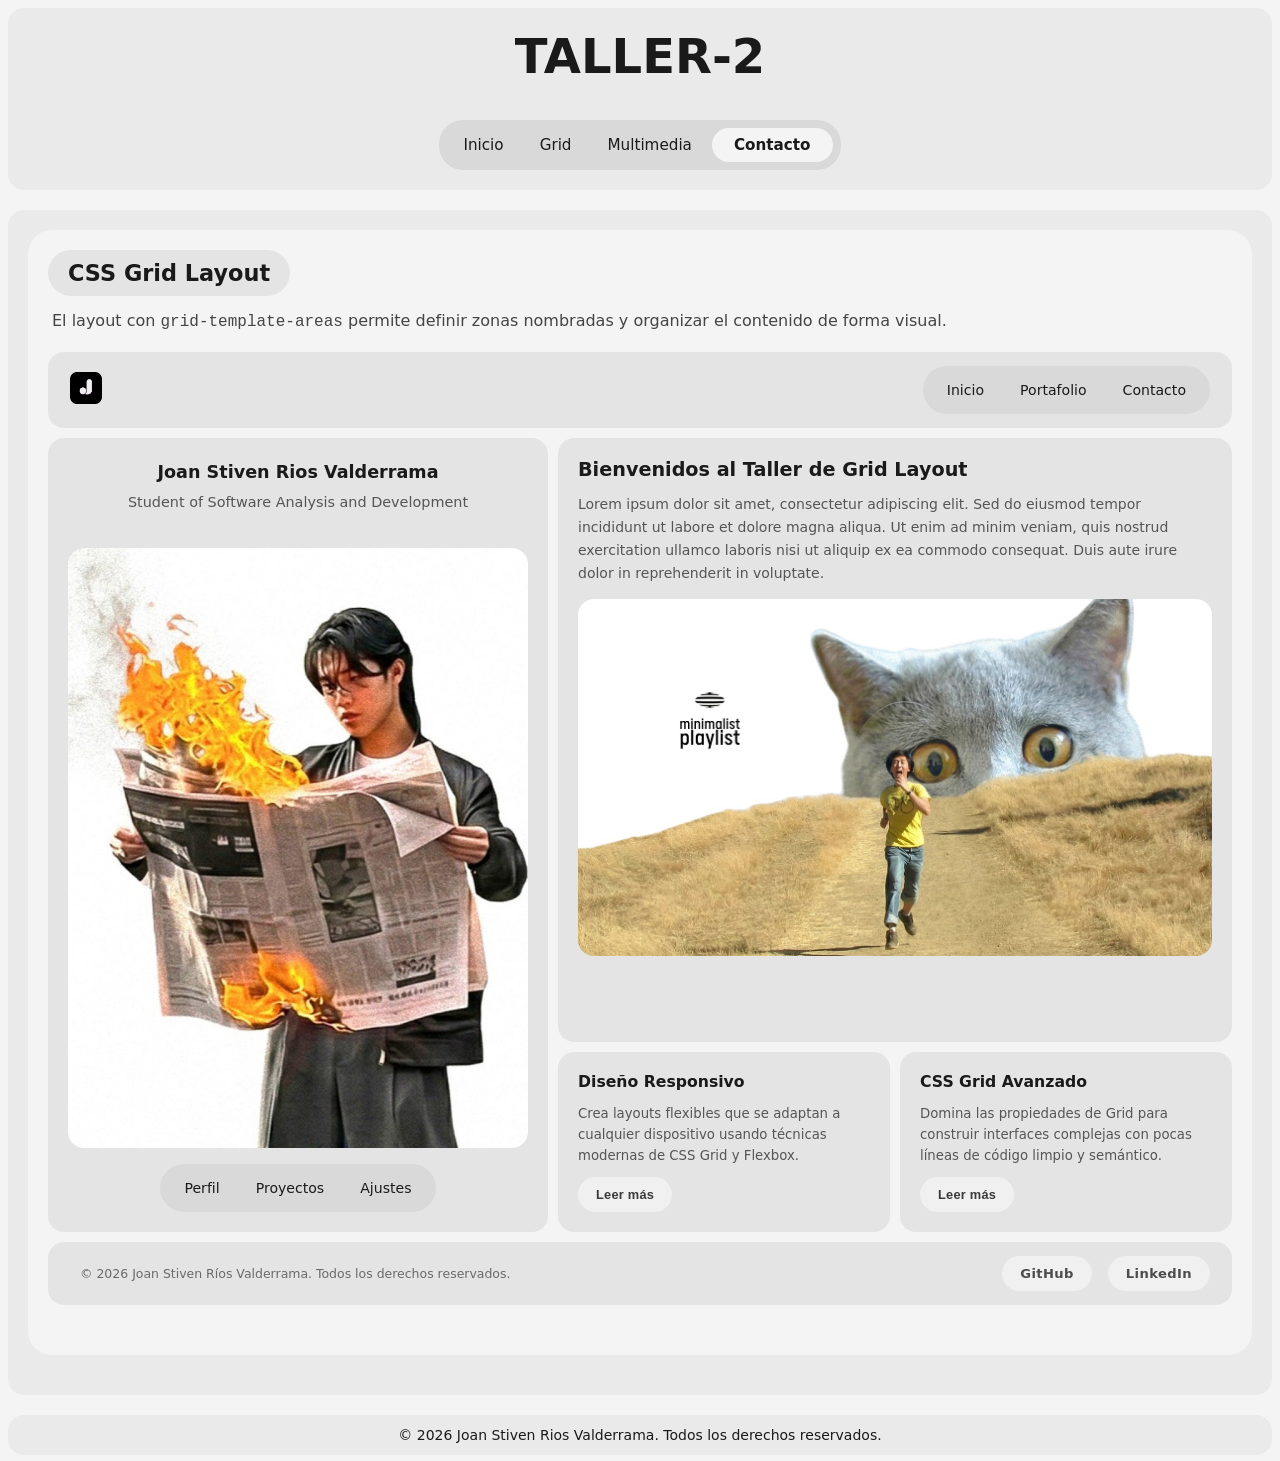
==== contact.html @ 23f7b006 "Add files via upload" ====
<!doctype html>
<html lang="es-CO">
  <head>
    <meta charset="UTF-8" />
    <meta name="viewport" content="width=device-width, initial-scale=1.0" />
    <title>TALLER-2</title>

    <!-- TAGS SEO -->
    <meta name="author"      content="Joan Stiven Rios Valderrama" />
    <meta name="description" content="Taller #2 de HTML y CSS — Grid y Box Model" />
    <meta name="keywords"    content="Desarrollo, Frontend, Maquetado Web, HTML, CSS, Grid" />

    <!-- TAGS Mobile / PWA -->
    <meta name="theme-color"                           content="#1a1a1a" />
    <meta name="MobileOptimized"                       content="width" />
    <meta name="HandheldFriendly"                      content="true" />
    <meta name="mobile-web-app-capable"                content="yes" />
    <meta name="apple-mobile-web-app-status-bar-style" content="black-translucent" />

    <link rel="shortcut icon" href="./assets/img/logo.png" type="image/png" />

    <link rel="stylesheet" href="./assets/css/base.css" />
    <link rel="stylesheet" href="./assets/css/contact.css" />
  </head>

  <body>

    <!-- HEADER -->
    <header class="header">
      <h1>TALLER-2</h1>

      <nav class="nav" aria-label="Navegación principal">
        <ul class="nav__list">
          <li class="nav__item"><a href="index.html">Inicio</a></li>
          <li class="nav__item"><a href="grid.html">Grid</a></li>
          <li class="nav__item"><a href="multimedia.html">Multimedia</a></li>
          <li class="nav__item"><a href="contact.html" class="active">Contacto</a></li>
        </ul>
      </nav>
    </header>

    <!-- MAIN -->
    <main>

      <!-- CSS Grid layout -->
      <section aria-labelledby="titulo-grid">
        <div class="section-card">
          <h2 id="titulo-grid" class="section-title">CSS Grid Layout</h2>
          <p class="section-description">
            El layout con <code>grid-template-areas</code> permite definir zonas
            nombradas y organizar el contenido de forma visual.
          </p>

          <div class="layout-grid">

            <!-- Grid layout header: logo + navbar -->
            <header class="grid-cell cell--header">
              <div class="cell-header__brand">
                <span class="brand-name"><img src="./assets/img/logo.png" alt="my-logo"></span>
              </div>
              <nav aria-label="Navegación del demo">
                <ul class="cell-nav__list">
                  <li><a href="#" class="cell-nav__link">Inicio</a></li>
                  <li><a href="#" class="cell-nav__link">Portafolio</a></li>
                  <li><a href="#" class="cell-nav__link">Contacto</a></li>
                </ul>
              </nav>
            </header>

            <!-- Grid layout sidebar: profile card and navbar -->
            <aside class="grid-cell cell--sidebar">
              <div class="profile-card">
                <h4 class="profile-card__name">Joan Stiven Rios Valderrama</h4>
                <h3 class="profile-card__role">Student of Software Analysis and Development</h3>
                <img
                  src="./assets/img/example-img-perfil.jpg"
                  alt="Foto de perfil del usuario"
                  class="profile-card__avatar"
                />

                <nav aria-label="Navegación lateral">
                  <ul class="profile-card__nav">
                    <li><a href="#">Perfil</a></li>
                    <li><a href="#">Proyectos</a></li>
                    <li><a href="#">Ajustes</a></li>
                  </ul>
                </nav>
              </div>
            </aside>

            <!-- Grid layout main: title, text, and image -->
            <div class="grid-cell cell--main">
              <h1 class="cell-main__title">Bienvenidos al Taller de Grid Layout</h1>
              <p class="cell-main__text">
                Lorem ipsum dolor sit amet, consectetur adipiscing elit. Sed do eiusmod
                tempor incididunt ut labore et dolore magna aliqua. Ut enim ad minim
                veniam, quis nostrud exercitation ullamco laboris nisi ut aliquip ex ea
                commodo consequat. Duis aute irure dolor in reprehenderit in voluptate.
              </p>
              <img
                src="./assets/img/example-img-content.jpg"
                alt="Imagen ilustrativa del contenido principal"
                class="cell-main__image"
              />
            </div>

            <!-- Grid layout section 1: info card -->
            <section class="grid-cell cell--sec1" aria-label="Tarjeta: Diseño Responsivo">
              <div class="info-card">
                <h3 class="info-card__title">Diseño Responsivo</h3>
                <p class="info-card__text">
                  Crea layouts flexibles que se adaptan a cualquier dispositivo
                  usando técnicas modernas de CSS Grid y Flexbox.
                </p>
                <button class="button-read-more" type="button">Leer más</button>
              </div>
            </section>

            <!-- Grid layout section 2: info card -->
            <section class="grid-cell cell--sec2" aria-label="Tarjeta: CSS Grid Avanzado">
              <div class="info-card">
                <h3 class="info-card__title">CSS Grid Avanzado</h3>
                <p class="info-card__text">
                  Domina las propiedades de Grid para construir interfaces
                  complejas con pocas líneas de código limpio y semántico.
                </p>
                <button class="button-read-more" type="button">Leer más</button>
              </div>
            </section>

            <!-- Grid layout footer: copyright + social links -->
            <footer class="grid-cell cell--footer">
              <p class="cell-footer__copyright">
                &copy; 2026 Joan Stiven Ríos Valderrama. Todos los derechos reservados.
              </p>
              <div class="cell-footer__social">
                <a href="#" class="social-link">GitHub</a>
                <a href="#" class="social-link">LinkedIn</a>
              </div>
            </footer>

          </div>
        </div>
      </section>

    </main>

    <!-- FOOTER -->
    <footer class="footer">
      <p>&copy; 2026 Joan Stiven Rios Valderrama. Todos los derechos reservados.</p>
    </footer>

  </body>
</html>
---- assets/css/base.css ----
/* base.css — Shared styles for all pages */


/* Global CSS variables */

:root {
  --background:         #f4f4f4;
  --surface:            #eaeaea;
  --surface-secondary:  #d9d9d9;
  --surface-tertiary:   #cfcfcf;
  --surface-media:      #e4e4e4;

  --text-primary:   #1a1a1a;
  --text-muted:     #444444;
  --link-color:     #1a1a1a;

  --font-family: "Segoe UI", system-ui, sans-serif;

  --radius-small:  12px;
  --radius-medium: 16px;
  --radius-large:  24px;
  --radius-pill:   999px;

  --gap:     20px;
  --padding: 20px;
}


/* Remove default browser styles */

*,
*::before,
*::after {
  margin: 0;
  padding: 0;
  box-sizing: border-box;
  -webkit-tap-highlight-color: transparent;   /* Remove tap highlight on mobile devices */
}

::-webkit-scrollbar {
  display: none;     /* Hide the scrollbar */
}

h1 {
  margin-bottom: 24px;
  font-size: 3rem;
}


/* Global document styles */

body {
  font-family: var(--font-family);
  background-color: var(--background);
  color: var(--text-primary);
  min-height: 100vh;
  display: flex;
  flex-direction: column;
  padding: 8px;
  gap: var(--gap);
}

a {
  text-decoration: none;
  color: var(--link-color);
}


/* Header */

.header {
  width: 100%;
  padding: var(--padding);
  border-radius: var(--radius-medium);
  background-color: var(--surface);
  display: flex;
  flex-direction: column;
  align-items: center;
  gap: 12px;
}


/* Navigation */

.nav {
  display: inline-flex;
  background-color: var(--surface-secondary);
  padding: 8px;
  border-radius: var(--radius-large);
}

.nav__list {
  display: flex;
  align-items: center;
  flex-wrap: wrap;
  justify-content: center;
  gap: 4px;
  list-style: none;
}

.nav__item a {
  display: block;
  padding: 8px 16px;
  border-radius: var(--radius-pill);
  font-size: 0.95rem;
  white-space: nowrap;
  transition:
    padding          0.35s cubic-bezier(0.34, 1.56, 0.64, 1),
    background-color 0.25s ease;
}

.nav__item a:hover {
  background-color: var(--surface);
  padding: 8px 26px;
}

.nav__item a:active {
  padding: 8px 30px;
}

.nav__item a.active {
  background-color: var(--background);
  font-weight: 600;
  padding: 8px 22px;
}


/* Main content area */

main {
  flex: 1;
  width: 100%;
  padding: var(--padding);
  border-radius: var(--radius-medium);
  background-color: var(--surface);
}


/* Footer */

.footer {
  width: 100%;
  padding: 12px var(--padding);
  border-radius: var(--radius-medium);
  background-color: var(--surface);
  text-align: center;
  font-size: 0.875rem;
  color: var(--text-primary);
}


/* Visually hidden (accessible to screen readers) */

.visually-hidden {
  position: absolute;
  width: 1px;
  height: 1px;
  overflow: hidden;
  clip: rect(0 0 0 0);
  white-space: nowrap;
}
---- assets/css/contact.css ----
/* contact.css — Styles for contact.html only */


/* Section card wrapper */

.section-card {
  background-color: var(--background);
  border-radius: var(--radius-large);
  padding: var(--padding);
  margin-bottom: var(--gap);
}

.section-title {
  display: inline-block;
  width: fit-content;
  padding: 10px 20px;
  background-color: var(--surface-media);
  border-radius: var(--radius-pill);
  font-size: 1.4rem;
  margin-bottom: 12px;
}

.section-description {
  font-size: 1rem;
  line-height: 1.6;
  padding: 0 4px;
  color: var(--text-muted);
  margin-bottom: 16px;
}


/* Grid layout */

.layout-grid {
  display: grid;
  grid-template-columns: 500px 1fr 1fr;
  grid-template-rows: auto 1fr auto auto auto;
  grid-template-areas:
    "header  header  header"
    "sidebar main    main"
    "sidebar sec1    sec2"
    "footer  footer  footer";
  gap: 10px;
  width: 100%;
  margin-bottom: var(--gap);
  align-items: stretch;
}

/* Shared base for every grid cell */
.grid-cell {
  padding: 20px;
  background-color: var(--surface-media);
  border-radius: var(--radius-medium);
  display: flex;
  align-items: center;
  justify-content: center;
  font-weight: 500;
  text-align: center;
  flex-direction: column;
}

/* Grid area assignments */
.cell--header  { grid-area: header; }
.cell--sidebar { grid-area: sidebar; }
.cell--main    { grid-area: main; }
.cell--sec1    { grid-area: sec1; }
.cell--sec2    { grid-area: sec2; }
.cell--footer  { grid-area: footer; }


/* Header and footer: horizontal row layout */

.cell--header, .cell--footer {
  flex-direction: row;
  justify-content: space-between;
  align-items: center;
  padding: 14px 22px;
  text-align: left;
}

/* Sidebar, main, and section cells: left-aligned column */
.cell--sidebar, .cell--main, .cell--sec1, .cell--sec2 {
  flex-direction: column;
  align-items: flex-start;
  justify-content: flex-start;
  text-align: left;
}

/* Sidebar stretches to fill available height */
.cell--sidebar {
  padding: 0;
  align-self: stretch;
}


/* Header cell: brand logo + nav */

.cell-header__brand {
  display: flex;
  align-items: center;
  gap: 8px;
}

.brand-name img {
  width: 32px;
  height: 32px;
}

/* Header nav: same pill container as the global .nav */
.cell--header nav {
  display: inline-flex;
  background-color: var(--surface-secondary);
  padding: 8px;
  border-radius: var(--radius-large);
}

.cell-nav__list {
  display: flex;
  align-items: center;
  gap: 4px;
  list-style: none;
  padding: 0;
  margin: 0;
}

/* Header nav links: same style as global .nav__item a */
.cell-nav__link {
  display: block;
  padding: 8px 16px;
  border-radius: var(--radius-pill);
  font-size: 0.88rem;
  font-weight: 500;
  color: inherit;
  text-decoration: none;
  white-space: nowrap;
  transition:
    padding          0.35s cubic-bezier(0.34, 1.56, 0.64, 1),
    background-color 0.25s ease;
}

.cell-nav__link:hover {
  background-color: var(--surface);
  padding: 8px 26px;
}

.cell-nav__link:active {
  padding: 8px 30px;
}


/* Sidebar cell: profile card with avatar and vertical nav */

.profile-card {
  width: 100%;
  height: 100%;
  padding: 24px 20px 20px;
  display: flex;
  flex-direction: column;
  align-items: center;
  gap: 0;
}

.profile-card__avatar {
  margin-top: 22px;
  width: 100%;
  height: 600px;
  min-height: 0;
  border-radius: var(--radius-medium);
  object-fit: cover;
  display: block;
  margin-bottom: 16px;
}

.profile-card__name {
  font-size: 1.1rem;
  font-weight: 700;
  margin: 0 0 12px;
}

.profile-card__role {
    opacity: 0.7;
  font-size: 0.9rem;
  font-weight: 400;
  margin: 0 0 16px;
}

/* Vertical nav: same pill container as the global header nav */
.profile-card__nav {
  display: flex;
  width: 100%;
  gap: 4px;
  list-style: none;
  padding: 8px;
  margin: 0;
  background-color: var(--surface-secondary);
  border-radius: var(--radius-large);
}

/* Vertical nav links: same animation as global .nav__item a */
.profile-card__nav a {
  display: block;
  padding: 8px 16px;
  border-radius: var(--radius-pill);
  font-size: 0.88rem;
  font-weight: 500;
  color: inherit;
  text-decoration: none;
  white-space: nowrap;
  transition:
    padding          0.35s cubic-bezier(0.34, 1.56, 0.64, 1),
    background-color 0.25s ease;
}

.profile-card__nav a:hover {
  background-color: var(--surface);
  padding: 8px 26px;
}

.profile-card__nav a:active {
  padding: 8px 30px;
}


/* Main cell */

.cell-main__title {
  font-size: 1.2rem;
  font-weight: 700;
  margin: 0 0 10px;
  line-height: 1.3;
}

.cell-main__text {
  font-size: 0.875rem;
  line-height: 1.65;
  opacity: 0.7;
  margin: 0 0 14px;
}

.cell-main__image {
  width: 100%;
  max-width: 100%;
  height: auto;
  border-radius: var(--radius-medium);
  display: block;
}


/* Section cells: info cards */

.info-card {
  display: flex;
  flex-direction: column;
  gap: 10px;
  width: 100%;
  height: 100%;
}

.info-card__title {
  font-size: 0.98rem;
  font-weight: 700;
  margin: 0;
  line-height: 1.3;
}

.info-card__text {
  font-size: 0.83rem;
  line-height: 1.6;
  opacity: 0.7;
  margin: 0;
  flex: 1;
}

.button-read-more {
  align-self: flex-start;
  padding: 10px 18px;
  background-color: var(--background);
  border-radius: var(--radius-pill);
  font-size: 0.8rem;
  font-weight: 600;
  cursor: pointer;
  border: none;
  letter-spacing: 0.02em;
  margin-top: auto;
  opacity: 0.75;
  transition: opacity 0.2s ease;
}

.button-read-more:hover {
  opacity: 1;
}

/* Footer cell */

.cell-footer__copyright {
  font-size: 0.78rem;
  opacity: 0.6;
  margin: 10px;
  font-weight: 400;
}

.cell-footer__social {
  display: flex;
  gap: 16px;
}

.social-link {
  background-color: var(--background);
  border-radius: var(--radius-pill);
  padding: 10px 18px;
  text-decoration: none;
  font-size: 0.82rem;
  font-weight: 600;
  color: inherit;
  opacity: 0.75;
  letter-spacing: 0.03em;
  transition: opacity 0.2s ease;
}

.social-link:hover {
  opacity: 1;
}


/* Responsive */

@media (max-width: 700px) {
  .layout-grid {
    grid-template-columns: 1fr;
    grid-template-areas:
      "header"
      "sidebar"
      "main"
      "sec1"
      "sec2"
      "footer";
  }

  .grid-cell {
    padding: 16px;
    font-size: 0.875rem;
  }

  .cell--header {
    flex-direction: column;
    justify-content: center;
    align-items: center;
    gap: 12px;
  }
  
  .brand-name img {
    width: 56px;
    height: 56px;
  }

  .profile-card {
    align-items: center;
    text-align: center;
  }

  .profile-card__name,
  .profile-card__role {
    text-align: center;
  }

  .profile-card__avatar {
    height: 220px;
  }

  .profile-card__nav {
    flex-direction: row;
    flex-wrap: nowrap;
    justify-content: space-around;
    width: 100%;
  }

  .profile-card__nav li {
    flex: 1;
    text-align: center;
  }

  .profile-card__nav a {
    display: block;
    padding: 8px 4px;
    text-align: center;
    white-space: nowrap;
  }

  .cell--footer {
    flex-wrap: wrap;
    gap: 8px;
  }
}
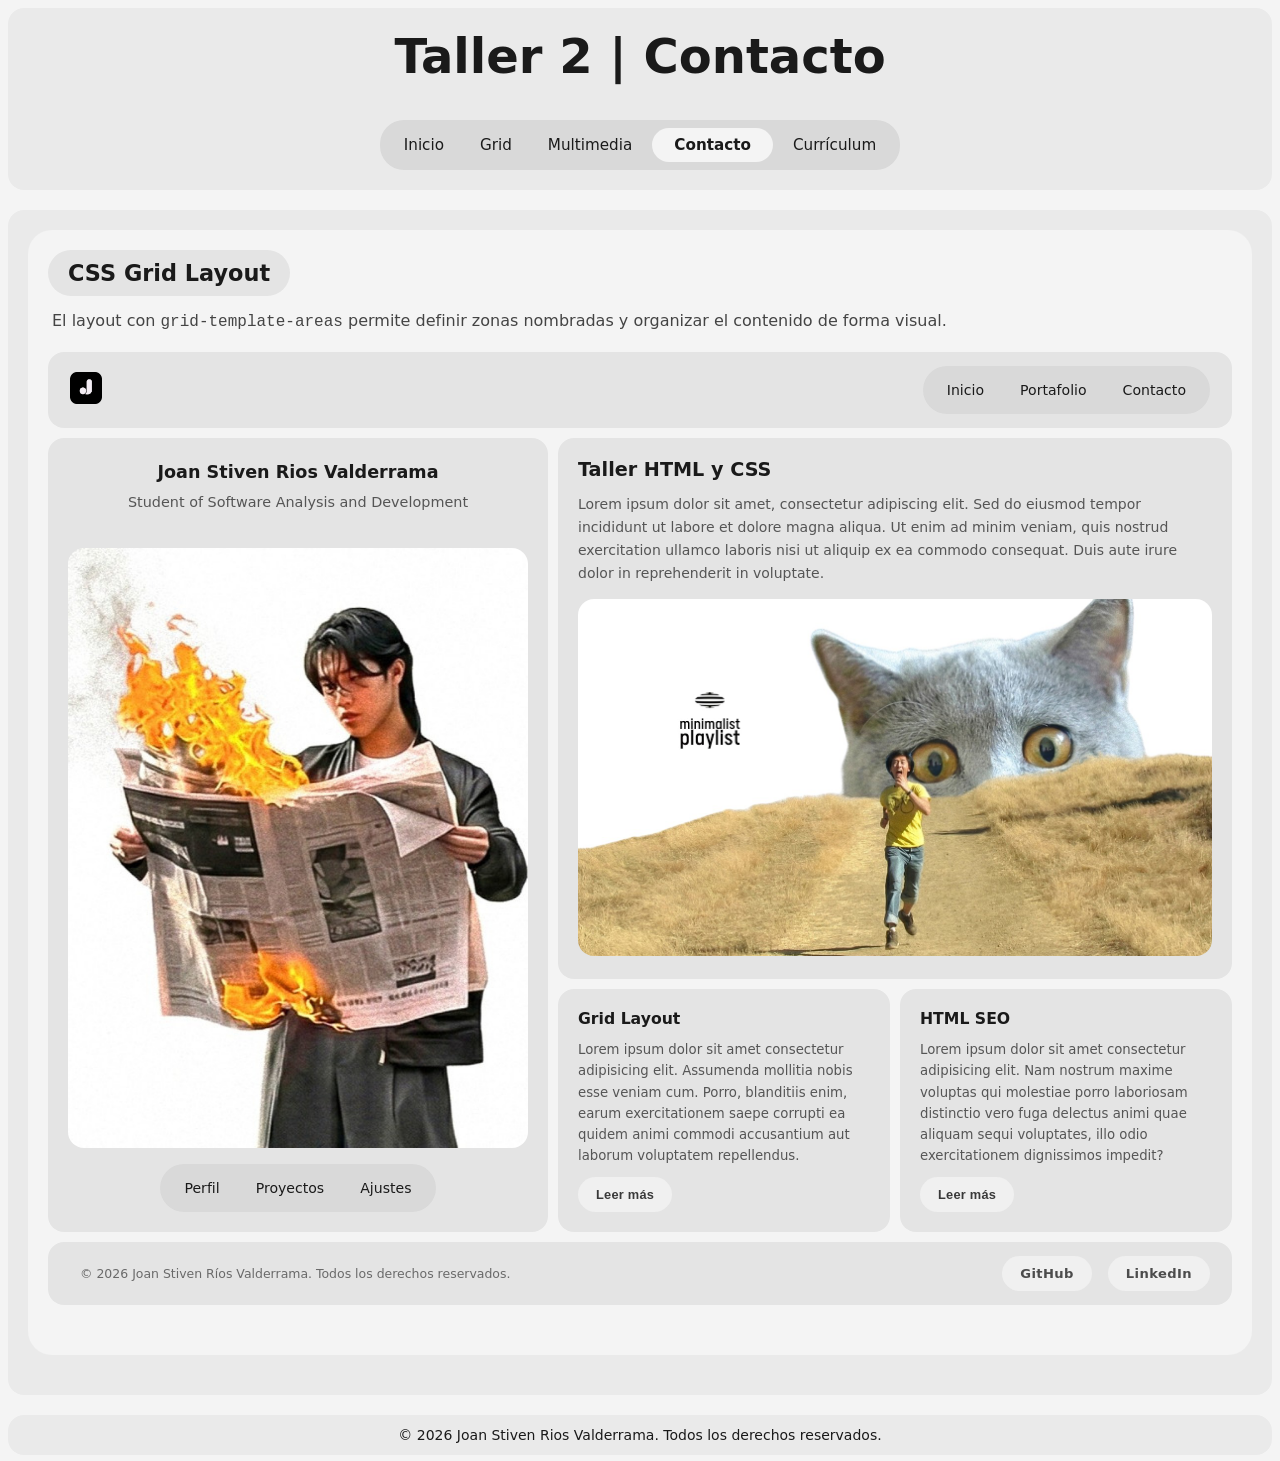
==== commit 55eb8b6e: "Add files via upload" ====
--- a/contact.html
+++ b/contact.html
@@ -3,12 +3,14 @@
   <head>
     <meta charset="UTF-8" />
     <meta name="viewport" content="width=device-width, initial-scale=1.0" />
-    <title>TALLER-2</title>
+    <title>Taller 2 | Contacto | HTML y CSS</title>
 
     <!-- TAGS SEO -->
     <meta name="author"      content="Joan Stiven Rios Valderrama" />
-    <meta name="description" content="Taller #2 de HTML y CSS — Grid y Box Model" />
-    <meta name="keywords"    content="Desarrollo, Frontend, Maquetado Web, HTML, CSS, Grid" />
+    <meta name="description" content="Página de contacto del Taller 2 de HTML y CSS con demostraciones de maquetación accesible." />
+    <meta name="keywords"    content="Desarrollo, Frontend, Maquetado Web, HTML, CSS, Contacto" />
+    <meta name="robots"      content="index, follow" />
+    <link rel="canonical" href="contact.html" />
 
     <!-- TAGS Mobile / PWA -->
     <meta name="theme-color"                           content="#1a1a1a" />
@@ -27,7 +29,7 @@
 
     <!-- HEADER -->
     <header class="header">
-      <h1>TALLER-2</h1>
+      <h1>Taller 2 | Contacto</h1>
 
       <nav class="nav" aria-label="Navegación principal">
         <ul class="nav__list">
@@ -35,6 +37,7 @@
           <li class="nav__item"><a href="grid.html">Grid</a></li>
           <li class="nav__item"><a href="multimedia.html">Multimedia</a></li>
           <li class="nav__item"><a href="contact.html" class="active">Contacto</a></li>
+          <li class="nav__item"><a href="cv.html">Currículum</a></li>
         </ul>
       </nav>
     </header>
@@ -56,7 +59,7 @@
             <!-- Grid layout header: logo + navbar -->
             <header class="grid-cell cell--header">
               <div class="cell-header__brand">
-                <span class="brand-name"><img src="./assets/img/logo.png" alt="my-logo"></span>
+                <span class="brand-name"><img src="./assets/img/logo.png" alt="Logo del proyecto Taller 2"></span>
               </div>
               <nav aria-label="Navegación del demo">
                 <ul class="cell-nav__list">
@@ -90,7 +93,7 @@
 
             <!-- Grid layout main: title, text, and image -->
             <div class="grid-cell cell--main">
-              <h1 class="cell-main__title">Bienvenidos al Taller de Grid Layout</h1>
+              <h1 class="cell-main__title">Taller HTML y CSS</h1>
               <p class="cell-main__text">
                 Lorem ipsum dolor sit amet, consectetur adipiscing elit. Sed do eiusmod
                 tempor incididunt ut labore et dolore magna aliqua. Ut enim ad minim
@@ -107,10 +110,11 @@
             <!-- Grid layout section 1: info card -->
             <section class="grid-cell cell--sec1" aria-label="Tarjeta: Diseño Responsivo">
               <div class="info-card">
-                <h3 class="info-card__title">Diseño Responsivo</h3>
+                <h3 class="info-card__title">Grid Layout</h3>
                 <p class="info-card__text">
-                  Crea layouts flexibles que se adaptan a cualquier dispositivo
-                  usando técnicas modernas de CSS Grid y Flexbox.
+                  Lorem ipsum dolor sit amet consectetur adipisicing elit. 
+                  Assumenda mollitia nobis esse veniam cum. Porro, blanditiis enim, 
+                  earum exercitationem saepe corrupti ea quidem animi commodi accusantium aut laborum voluptatem repellendus.
                 </p>
                 <button class="button-read-more" type="button">Leer más</button>
               </div>
@@ -119,10 +123,11 @@
             <!-- Grid layout section 2: info card -->
             <section class="grid-cell cell--sec2" aria-label="Tarjeta: CSS Grid Avanzado">
               <div class="info-card">
-                <h3 class="info-card__title">CSS Grid Avanzado</h3>
+                <h3 class="info-card__title">HTML SEO</h3>
                 <p class="info-card__text">
-                  Domina las propiedades de Grid para construir interfaces
-                  complejas con pocas líneas de código limpio y semántico.
+                  Lorem ipsum dolor sit amet consectetur adipisicing elit. 
+                  Nam nostrum maxime voluptas qui molestiae porro laboriosam distinctio vero fuga delectus animi quae aliquam sequi voluptates, 
+                  illo odio exercitationem dignissimos impedit?
                 </p>
                 <button class="button-read-more" type="button">Leer más</button>
               </div>
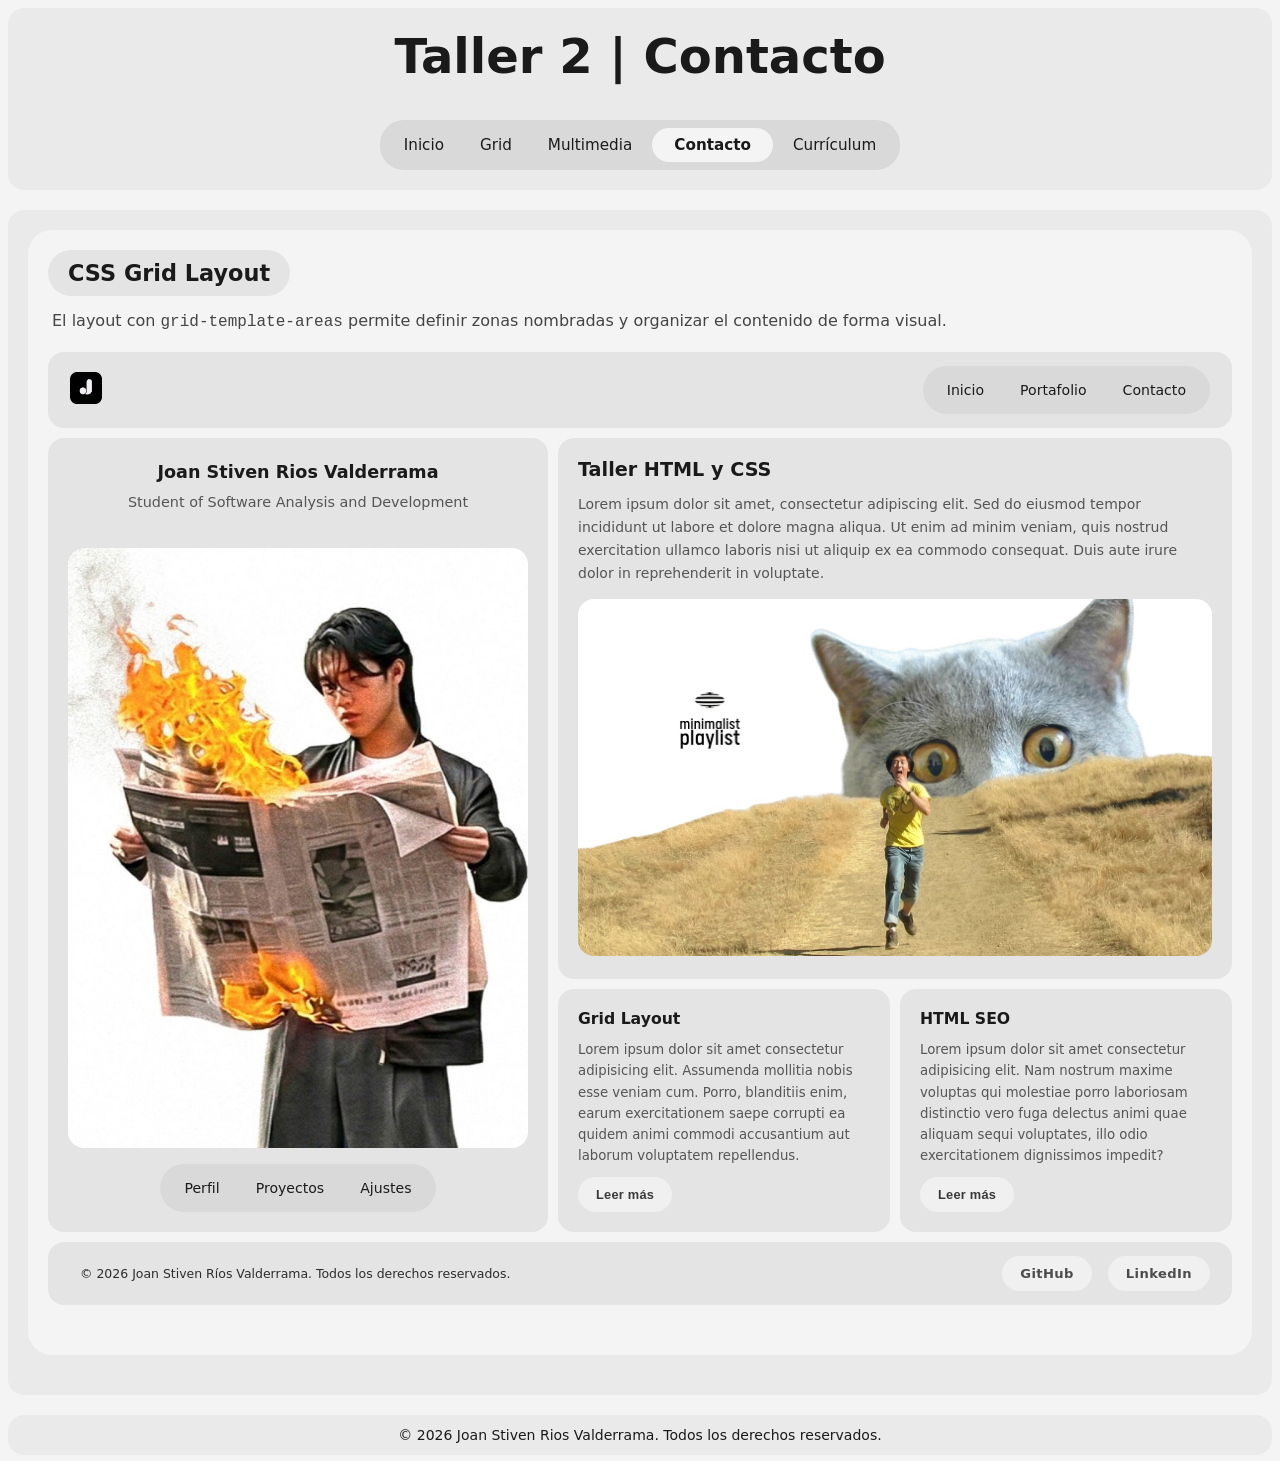
==== commit a820fd57: "fix_3" ====
--- a/contact.html
+++ b/contact.html
@@ -10,7 +10,7 @@
     <meta name="description" content="Página de contacto del Taller 2 de HTML y CSS con demostraciones de maquetación accesible." />
     <meta name="keywords"    content="Desarrollo, Frontend, Maquetado Web, HTML, CSS, Contacto" />
     <meta name="robots"      content="index, follow" />
-    <link rel="canonical" href="contact.html" />
+    <link rel="canonical" href="https://joanstvn.github.io/taller-2-html-and-css/contact.html" />
 
     <!-- TAGS Mobile / PWA -->
     <meta name="theme-color"                           content="#1a1a1a" />
@@ -73,8 +73,8 @@
             <!-- Grid layout sidebar: profile card and navbar -->
             <aside class="grid-cell cell--sidebar">
               <div class="profile-card">
-                <h4 class="profile-card__name">Joan Stiven Rios Valderrama</h4>
-                <h3 class="profile-card__role">Student of Software Analysis and Development</h3>
+                <h3 class="profile-card__name">Joan Stiven Rios Valderrama</h3>
+                <h4 class="profile-card__role">Student of Software Analysis and Development</h4>
                 <img
                   src="./assets/img/example-img-perfil.jpg"
                   alt="Foto de perfil del usuario"
@@ -93,7 +93,7 @@
 
             <!-- Grid layout main: title, text, and image -->
             <div class="grid-cell cell--main">
-              <h1 class="cell-main__title">Taller HTML y CSS</h1>
+              <h2 class="cell-main__title">Taller HTML y CSS</h2>
               <p class="cell-main__text">
                 Lorem ipsum dolor sit amet, consectetur adipiscing elit. Sed do eiusmod
                 tempor incididunt ut labore et dolore magna aliqua. Ut enim ad minim
--- a/assets/css/contact.css
+++ b/assets/css/contact.css
@@ -294,7 +294,7 @@
 
 .cell-footer__copyright {
   font-size: 0.78rem;
-  opacity: 0.6;
+  opacity: 0.9;
   margin: 10px;
   font-weight: 400;
 }
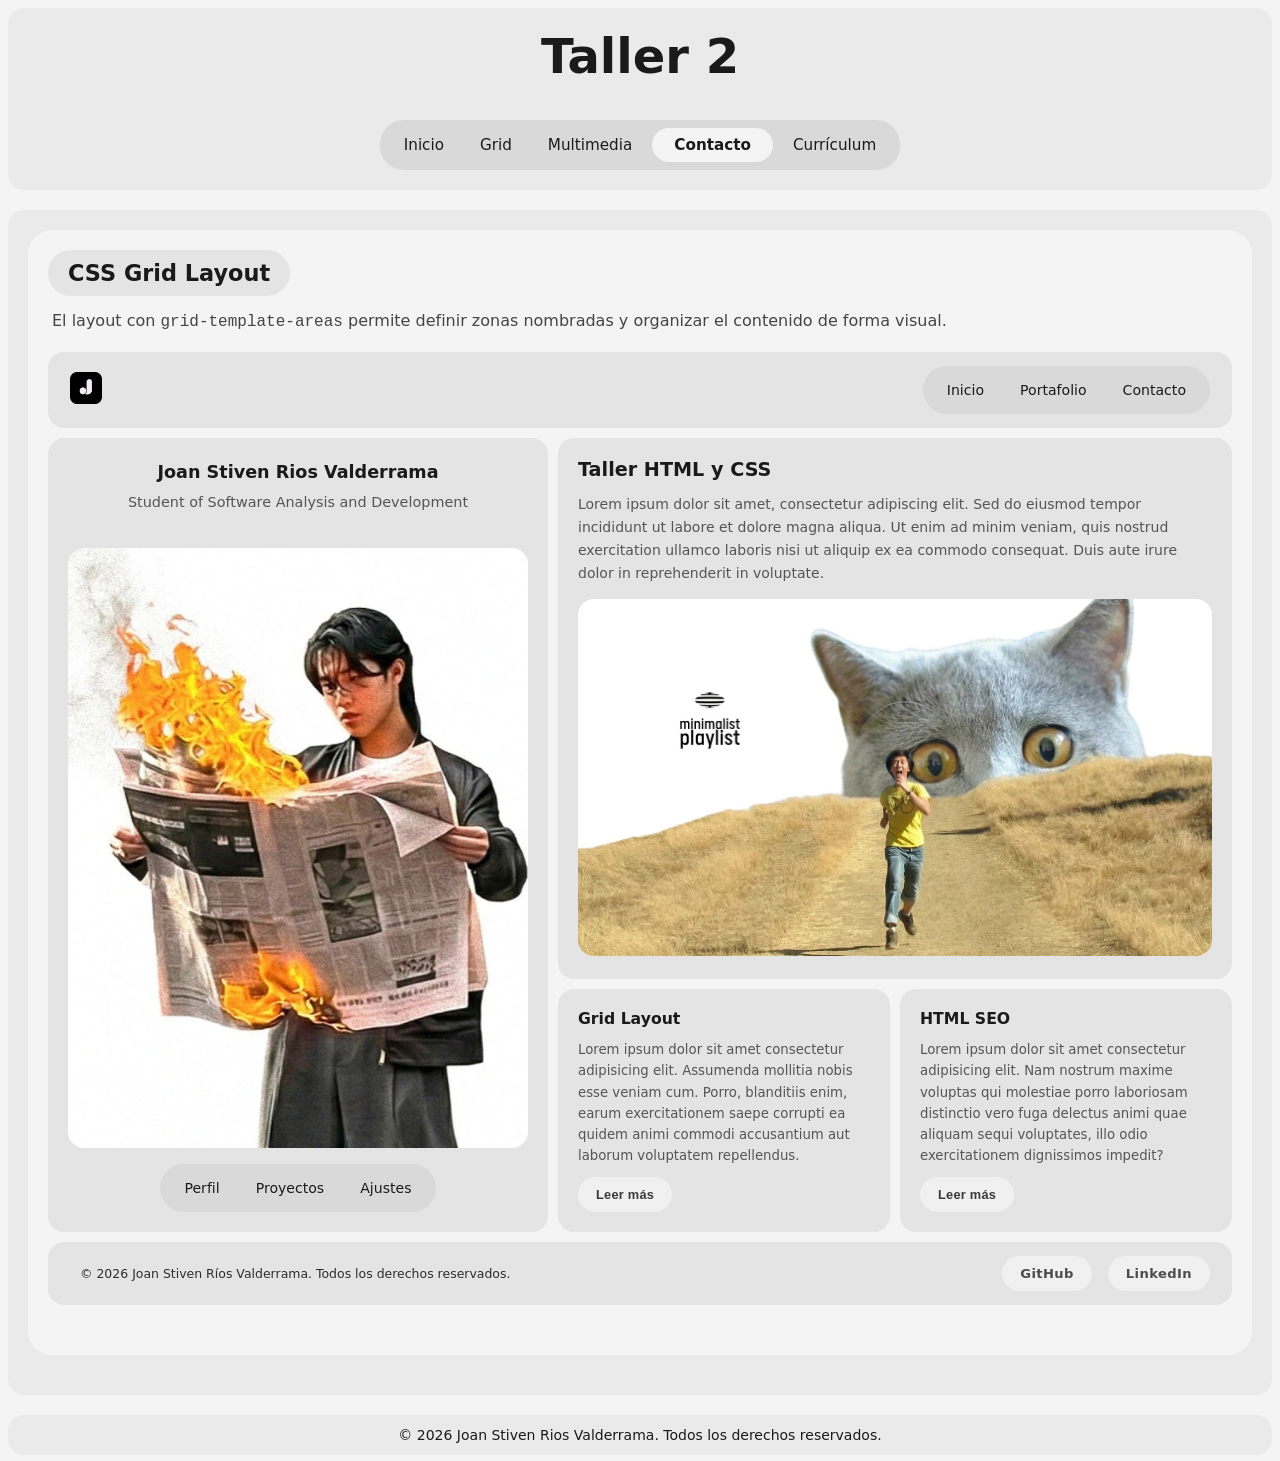
==== commit 608c6d7e: "fix_6" ====
--- a/contact.html
+++ b/contact.html
@@ -3,7 +3,7 @@
   <head>
     <meta charset="UTF-8" />
     <meta name="viewport" content="width=device-width, initial-scale=1.0" />
-    <title>Taller 2 | Contacto | HTML y CSS</title>
+    <title>Taller 2</title>
 
     <!-- TAGS SEO -->
     <meta name="author"      content="Joan Stiven Rios Valderrama" />
@@ -19,7 +19,7 @@
     <meta name="mobile-web-app-capable"                content="yes" />
     <meta name="apple-mobile-web-app-status-bar-style" content="black-translucent" />
 
-    <link rel="shortcut icon" href="./assets/img/logo.png" type="image/png" />
+    <link rel="shortcut icon" href="./assets/img/logo.webp" type="image/webp" />
 
     <link rel="stylesheet" href="./assets/css/base.css" />
     <link rel="stylesheet" href="./assets/css/contact.css" />
@@ -29,7 +29,7 @@
 
     <!-- HEADER -->
     <header class="header">
-      <h1>Taller 2 | Contacto</h1>
+      <h1>Taller 2</h1>
 
       <nav class="nav" aria-label="Navegación principal">
         <ul class="nav__list">
@@ -59,7 +59,7 @@
             <!-- Grid layout header: logo + navbar -->
             <header class="grid-cell cell--header">
               <div class="cell-header__brand">
-                <span class="brand-name"><img src="./assets/img/logo.png" alt="Logo del proyecto Taller 2"></span>
+                <span class="brand-name"><img src="./assets/img/logo.webp" alt="Logo del proyecto Taller 2"></span>
               </div>
               <nav aria-label="Navegación del demo">
                 <ul class="cell-nav__list">
@@ -76,7 +76,7 @@
                 <h3 class="profile-card__name">Joan Stiven Rios Valderrama</h3>
                 <h4 class="profile-card__role">Student of Software Analysis and Development</h4>
                 <img
-                  src="./assets/img/example-img-perfil.jpg"
+                  src="./assets/img/example-img-perfil.webp"
                   alt="Foto de perfil del usuario"
                   class="profile-card__avatar"
                 />
@@ -101,7 +101,7 @@
                 commodo consequat. Duis aute irure dolor in reprehenderit in voluptate.
               </p>
               <img
-                src="./assets/img/example-img-content.jpg"
+                src="./assets/img/example-img-content.webp"
                 alt="Imagen ilustrativa del contenido principal"
                 class="cell-main__image"
               />
